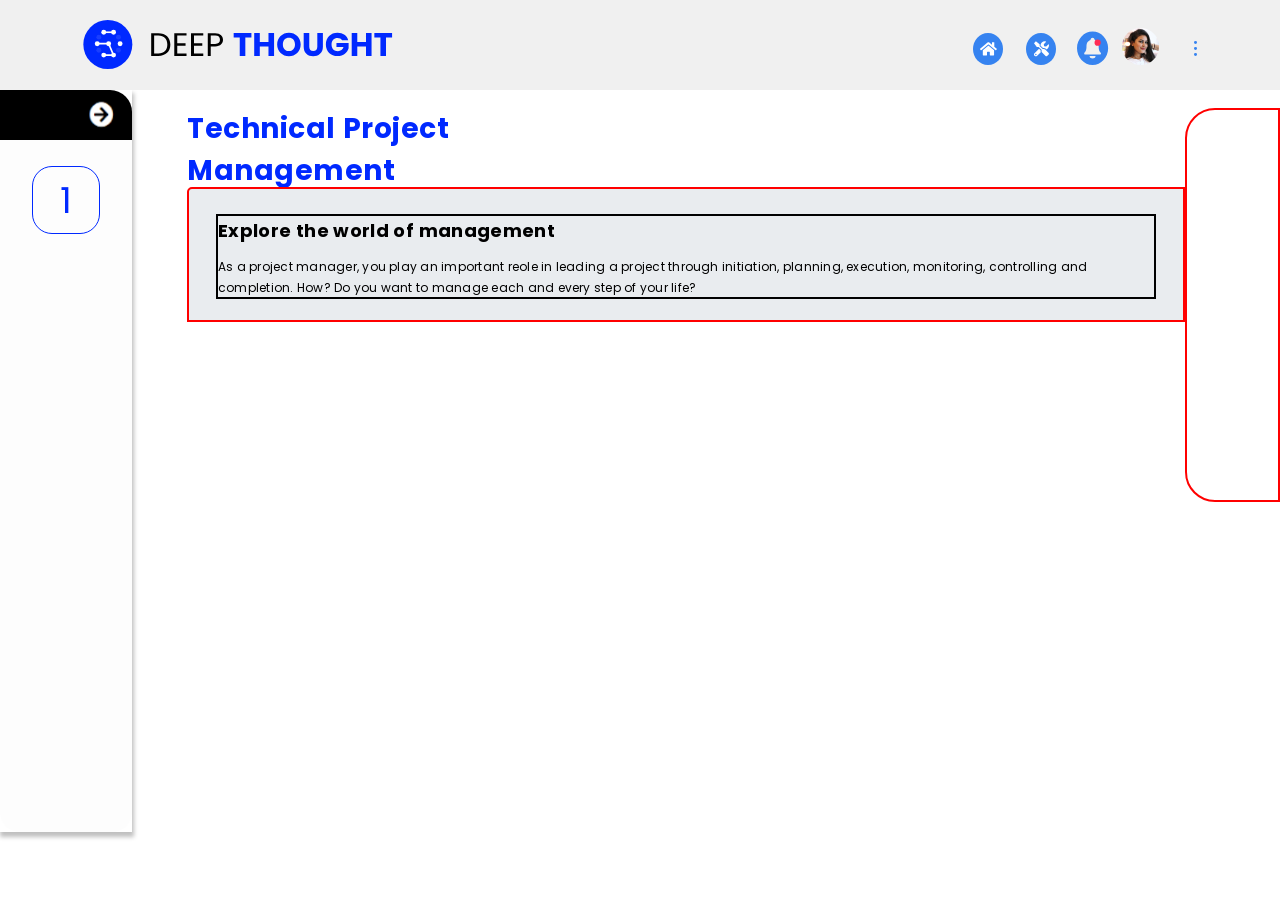
==== Project 1/index2.html @ 0f7a0369 "Project 1 All Files and Assets" ====
<!DOCTYPE html>
<html lang="en">
<head>
  <!-- Auhtor: Sagnika Goswami -->
   <!-- Date: 22 July 2024 -->
    <meta charset="UTF-8">
    <meta name="viewport" content="width=device-width, initial-scale=1.0">
    <title>DTthon</title>
    <link rel="stylesheet" href="style2.css">
    <link rel="preconnect" href="https://fonts.googleapis.com">
<link rel="preconnect" href="https://fonts.gstatic.com" crossorigin>
<link href="https://fonts.googleapis.com/css2?family=Poppins:ital,wght@0,100;0,200;0,300;0,400;0,500;0,600;0,700;0,800;0,900;1,100;1,200;1,300;1,400;1,500;1,600;1,700;1,800;1,900&display=swap" rel="stylesheet">
</head>
<body>
    <header>
        <!-- logo -->
         <div class="logo">
            <img src="assets/logo.svg" alt="logo">
         </div>

         <!-- icons -->
         <!-- home-icon -->
          <div class="icon home">
            <img src="assets/home.svg" alt="home-icon"  >
          </div>

          <!-- tools-icon -->
          <div class="icon tools">
            <img src="assets/tools.svg" alt="tools-icon" >
          </div>

          <!-- notify-icon -->
           <div class="icon notify">
            <img class="image1" src="assets/notification.svg" alt="notification-icon">
            <img class="image2" src="assets/notify-ellipse.svg" alt="notify-ellipse">
           </div>

           <!-- profile-icon -->
            <div class="profile">
              <img src="assets/profile-icon.png" alt="profile">
            </div>

            <!-- menu-dots -->
            <div class="menu-dot menu-dot1"></div>
            <div class="menu-dot menu-dot2"></div>
            <div class="menu-dot menu-dot3"></div>
    </header>


    <!-- main -->
     <main>
      <!-- left-panel -->
      <div class="left">
        <div class="box1">
          <img src="assets/left_arrow.svg" alt="arrow">
        </div>
        <div class="box2">
          <div class="sub-box2">1</div>
        </div>
      </div>

      <div class="heading">
      <h2>Technical Project Management</h2>
    </div>


    <div class="sub-heading">
      <div class="inner-box">
        <h3>Explore the world of management</h3>
        <p>As a project manager, you play an important reole in leading a project through initiation, planning, execution, monitoring, controlling and completion. How? Do you want to manage each and every step of your life?</p>
      </div>
    </div>


    <div class="right">
      
    </div>
     </main>



    <script src="script.js"></script>
</body>
</html>
---- Project 1/style2.css ----
:root {
    --icon-color: #3683F0;
    --header-color: #F0F0F0;
    --left-panel-color: #FDFDFD;
    --left-panel-one: #000000;
    --left-panel-two-sub: #0029FF;
    --sub-heading-color: #E9ECEF;

}


* {
    margin: 0;
    padding: 0;
    box-sizing: border-box;
    gap: 0px;
    opacity: 0px;
    font-family: Poppins;
}

html,
body {
    height: 100%;
    width: 100%;
    /* background-color: pink; */
}

/* header [nav-bar] */
header {
    position: relative;
    height: 90px;
    width: 100%;
    background-color: var(--header-color);
}

/* nav-logo */
header .logo {
    position: relative;
    width: 311px;
    height: 49px;
    top: 20px;
    left: 83px;
    /* border: 2px solid red; */
    object-fit: cover;
}

header .logo img {
    height: 100%;
    width: 100%;
}

/* nav-icons */
header .icon {
    position: absolute;
    top: 33px;
    background-color: var(--icon-color);
    border-radius: 50%;
    width: 30px;
    height: 32.37px;
    display: flex;
    justify-content: center;
    align-items: center;
}

/* home-icon */
header .home {
    right: 277px;
}

/* tools-icon */
header .tools {
    right: 224px;
}

/* notification-icon */
header .notify {
    width: 30.27px;
    height: 32.52px;
    top: 31.91px;
    right: 171.85px;
    background-color: transparent;
}

header .notify .imgage1 {
    position: absolute;
    height: 100%;
    width: 100%;
    top: 0;
    right: 0;
}

header .notify .image2 {
    position: absolute;
    width: 7.06px;
    height: 7.59px;
    top: 38.41px;
    right: 7px;
    top: 7px;
}


header .profile {
    position: absolute;
    width: 37px;
    height: 37px;
    top: 28px;
    /* left: 1291px; */
    right: 121px;
    /* border: 2px solid red; */
    border-radius: 50%;
}

header .profile img {
    height: 100%;
    width: 100%;
}

header .menu-dot {
    position: absolute;
    width: 3.03px;
    height: 2.99px;
    right: 82.97px;
    background-color: var(--icon-color);
    border-radius: 50%;
}

header .menu-dot1 {
    top: 41px;
}

header .menu-dot2 {
    top: 46.98px;
}

header .menu-dot3 {
    top: 52.97px;
}


/* main */

main {
    /* background-color: aqua; */
    display: flex;
    width: 100%;
    /* position: relative; */
}

main .left {
    width: 132px;
    height: 742px;
    top: 90px;
    border-radius: 20px 0px 0px 0px;
    /* border: 2px solid red; */
    box-shadow: 1px 4px 4px 1px #00000040;
    /* background-color: var(--left-panel-color); */
}

main .left .box2 {
    width: 132px;
    height: 692px;
    top: 140px;
    border-radius: 0px 0px 20px 20px;
    /* border: 2px solid red; */
    background-color: var(--left-panel-color);
}

main .left .box1 {
    width: 132px;
    height: 50px;
    top: 90px;
    border-radius: 0px 22px 0px 0px;
    /* border: 2px solid pink; */
    background-color: var(--left-panel-one);
}

main .left .box1 img {
    position: absolute;
    width: 39px;
    height: 29px;
    top: 100px;
    left: 81px;
}

main .left .box2 .sub-box2 {
    position: absolute;
    width: 68px;
    height: 68px;
    top: 166px;
    left: 32px;
    border-radius: 20px;
    border: 1px solid var(--left-panel-two-sub);
    font-size: 36px;
    display: flex;
    justify-content: center;
    align-items: center;
    color: var(--left-panel-two-sub);
}


main .heading {
    position: absolute;
    width: 466px;
    height: 42px;
    top: 108px;
    left: 187px;
    /* border: 2px solid red; */
}

main .heading h2 {
    font-family: Poppins;
    font-size: 28px;
    font-weight: 700;
    line-height: 42px;
    letter-spacing: 0.02em;
    text-align: left;
    color: var(--left-panel-two-sub);
}


main .sub-heading {
    position: absolute;
    width: calc(100% - 187px - 95px);
    height: 135px;
    top: 187px;
    left: 187px;
    border-radius: 5px 0px 0px 0px;
    background-color: var(--sub-heading-color);
    /* padding-left: 25px; */
    border: 2px solid red;
}

main .sub-heading .inner-box {
    position: absolute;
    width: calc(100% - 54px);
    height: 85px;
    top: 25px;
    left: 27px;
    gap: 0px;
    opacity: 0px;
    border: 2px solid black;
}

main .sub-heading .inner-box h3 {
    margin-bottom: 10px;
    font-family: Poppins;
    font-size: 18px;
    font-weight: 700;
    line-height: 30px;
    letter-spacing: 0.02em;
    text-align: left;
}

main .sub-heading .inner-box p {
    font-family: Poppins;
    font-size: 12px;
    font-weight: 400;
    line-height: 21px;
    letter-spacing: 0.02em;
    text-align: left;
}


main .right{
    position: absolute;
    width: 95px;
height: 394px;
top: 108px;
right: 0;
gap: 0px;
border-radius: 30px 0px 0px 30px;
opacity: 0px;
border: 2px solid red;
}
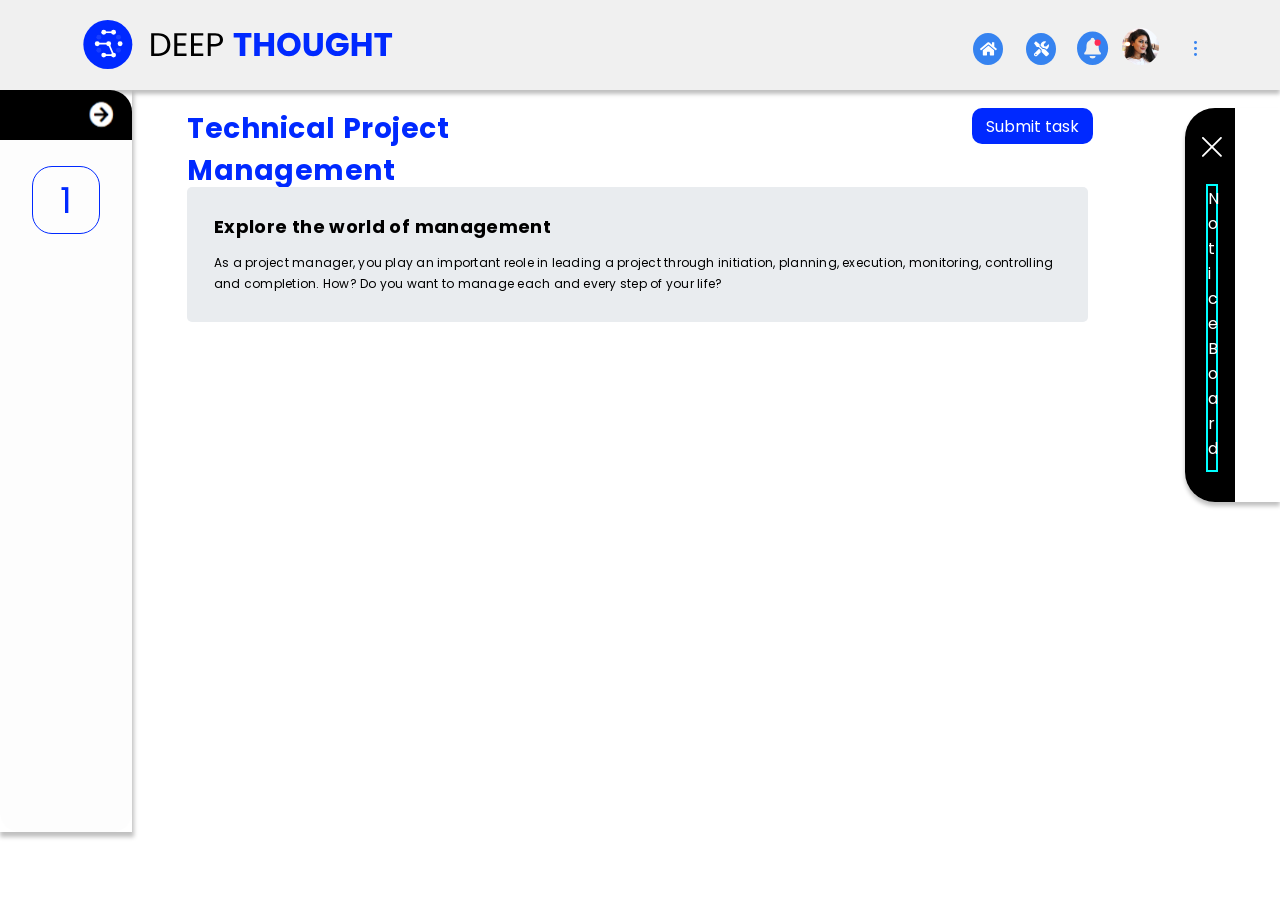
==== commit 5fd651dc: "Project 1 All Files and Assets" ====
--- a/Project 1/index2.html
+++ b/Project 1/index2.html
@@ -64,6 +64,10 @@
     </div>
 
 
+    <div class="submit-button">
+      <span>Submit task</span>
+    </div>
+
     <div class="sub-heading">
       <div class="inner-box">
         <h3>Explore the world of management</h3>
@@ -73,9 +77,42 @@
 
 
     <div class="right">
-      
+      <div class="box1">
+          <div class="first-icon">
+            <img src="assets/first-icon.svg" alt="X">
+          </div>
+
+          <div class="notice-board">
+            <span>
+              N
+              o
+              t
+              i
+              c
+              e
+              
+              B
+              o
+              a
+              r
+              d
+            </span>
+          </div>
+      </div>
     </div>
+
+
+
+
+
+
+
+
+    
      </main>
+
+
+
 
 
 
--- a/Project 1/style2.css
+++ b/Project 1/style2.css
@@ -2,9 +2,10 @@
     --icon-color: #3683F0;
     --header-color: #F0F0F0;
     --left-panel-color: #FDFDFD;
-    --left-panel-one: #000000;
+    --black-color: #000000;
     --left-panel-two-sub: #0029FF;
     --sub-heading-color: #E9ECEF;
+    --white-color: #FFFFFF;
 
 }
 
@@ -31,6 +32,7 @@
     height: 90px;
     width: 100%;
     background-color: var(--header-color);
+    box-shadow: 0px 4px 4px 0px #00000040;
 }
 
 /* nav-logo */
@@ -171,7 +173,7 @@
     top: 90px;
     border-radius: 0px 22px 0px 0px;
     /* border: 2px solid pink; */
-    background-color: var(--left-panel-one);
+    background-color: var(--black-color);
 }
 
 main .left .box1 img {
@@ -220,14 +222,15 @@
 
 main .sub-heading {
     position: absolute;
-    width: calc(100% - 187px - 95px);
+    width: calc(100% - 379px);
     height: 135px;
     top: 187px;
     left: 187px;
-    border-radius: 5px 0px 0px 0px;
+    /* right: 92px; */
+    border-radius: 5px;
     background-color: var(--sub-heading-color);
     /* padding-left: 25px; */
-    border: 2px solid red;
+    /* border: 2px solid red; */
 }
 
 main .sub-heading .inner-box {
@@ -238,7 +241,7 @@
     left: 27px;
     gap: 0px;
     opacity: 0px;
-    border: 2px solid black;
+    /* border: 2px solid black; */
 }
 
 main .sub-heading .inner-box h3 {
@@ -261,14 +264,103 @@
 }
 
 
-main .right{
+main .submit-button {
+    position: absolute;
+    width: 121px;
+    height: 36px;
+    top: 108px;
+    /* left: 1132px; */
+    right: 187px;
+    gap: 0px;
+    opacity: 0px;
+    /* border: 2px solid red; */
+    color: var(--white-color);
+    border-radius: 10px;
+    background-color: var(--left-panel-two-sub);
+    display: flex;
+    justify-content: center;
+    align-items: center;
+}
+
+main .submit-button .span {
+    font-size: 12px;
+    font-weight: 500;
+}
+
+main .right {
     position: absolute;
     width: 95px;
-height: 394px;
-top: 108px;
-right: 0;
-gap: 0px;
-border-radius: 30px 0px 0px 30px;
-opacity: 0px;
-border: 2px solid red;
+    height: 394px;
+    top: 108px;
+    right: 0;
+    gap: 0px;
+    border-radius: 30px 0px 0px 30px;
+    opacity: 0px;
+    /* border: 2px solid red; */
+    box-shadow: 0px -4px 4px 0px #00000040;
+    box-shadow: 0px 4px 4px 0px #00000040;
+}
+
+
+main .right .box1 {
+    width: 50px;
+    height: 394px;
+    top: 502px;
+    left: 1345px;
+    border-radius: 30px 0px 0px 30px;
+    /* border: 2px solid red; */
+    background-color: var(--black-color);
+}
+
+
+main .right .box1 .first-icon {
+    position: absolute;
+    width: 34px;
+    height: 34px;
+    /* top: 120px; */
+    /* left: 1355px; */
+    bottom: 348px;
+    right: 51px;
+    padding: 17px 7.17px 0px 7px;
+    gap: 24px;
+    opacity: 0px;
+    /* border: 2px solid red; */
+}
+
+main .right .box1 img {
+    position: absolute;
+    width: 19.83px;
+    height: 19.83px;
+    top: 17px;
+    left: 7px;
+    /* left: 17px; */
+    gap: 0px;
+    border: 2px 0px 0px 0px;
+    opacity: 0px;
+    /* border: 2px solid burlywood; */
+}
+
+main .right .box1 .notice-board {
+    position: absolute;
+    width: 12px;
+    height: 288px;
+    /* top: 184px;
+left: 1366px; */
+    /* right: 17px; */
+    left: 21px;
+    bottom: 30px;
+    gap: 0px;
+    opacity: 0px;
+    border: 2px solid aqua;
+    color: var(--white-color);
+}
+
+
+main .right .ox1 .notice-board span {
+    font-family: Poppins;
+    font-size: 16px;
+    font-weight: 400;
+    line-height: 24px;
+    letter-spacing: 0.02em;
+    text-align: left;
 }
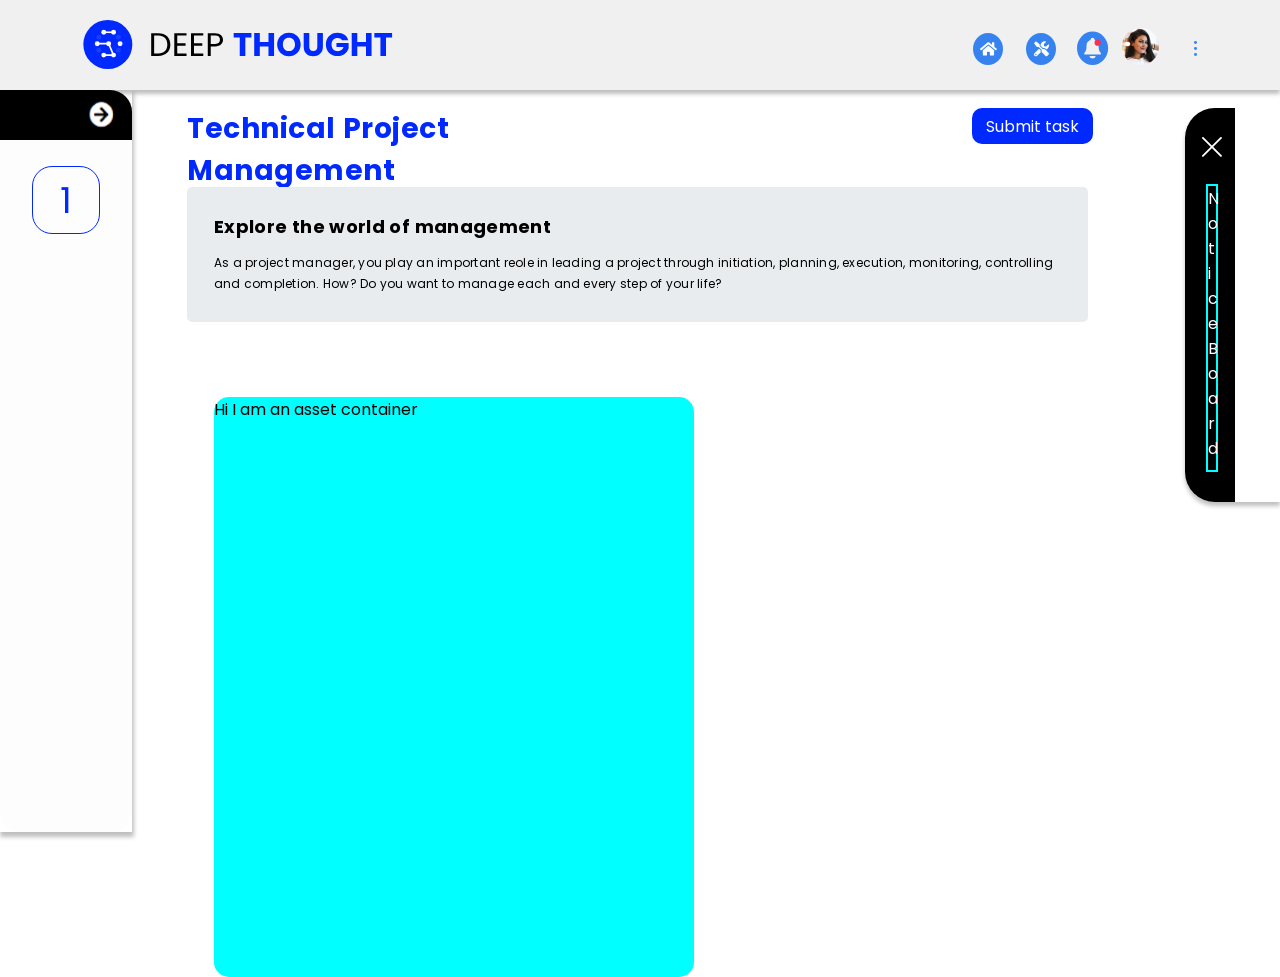
==== commit 79bbfea0: "Project 1 All Files and Assets" ====
--- a/Project 1/index2.html
+++ b/Project 1/index2.html
@@ -116,6 +116,7 @@
 
 
 
-    <script src="script.js"></script>
+    
 </body>
+<script src="script.js"></script>
 </html>
--- a/Project 1/style2.css
+++ b/Project 1/style2.css
@@ -363,4 +363,8 @@
     line-height: 24px;
     letter-spacing: 0.02em;
     text-align: left;
-}+}
+
+main .asset-containers{
+    background-color: pink;
+}
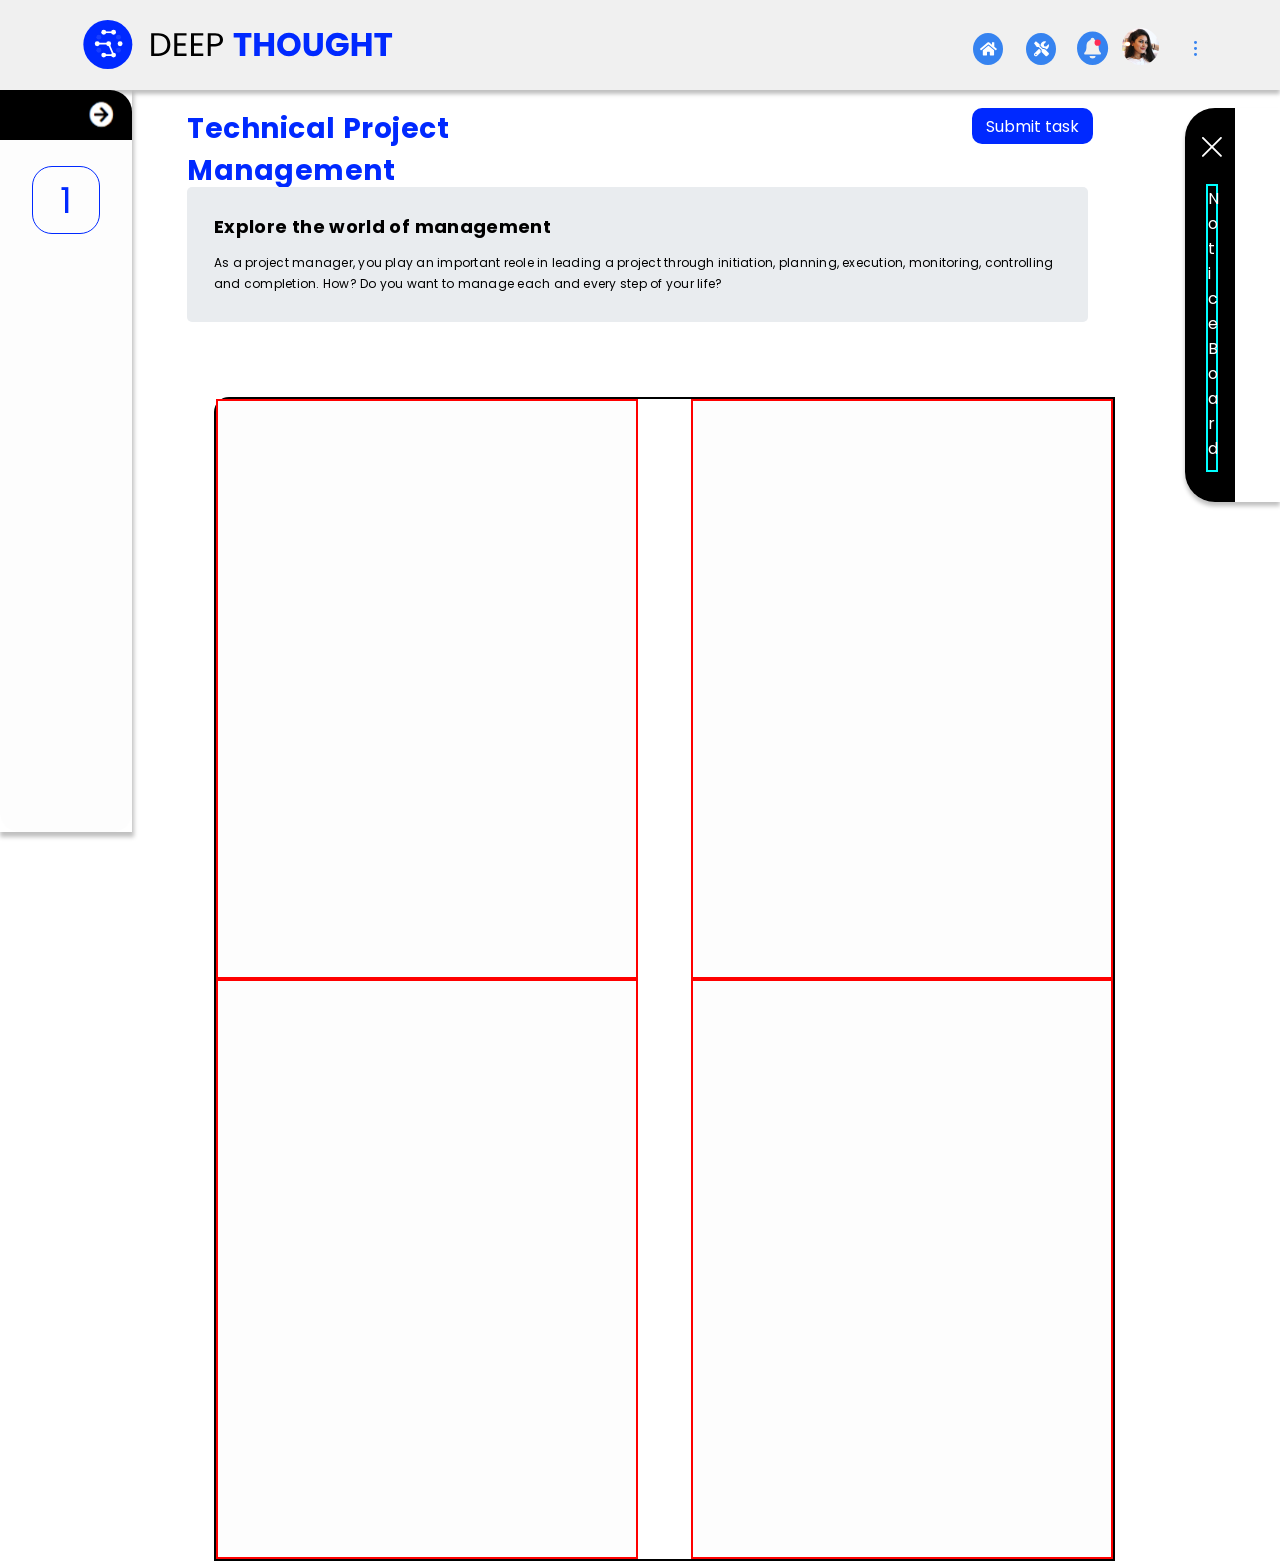
==== commit cb2b99b8: "Project 1 All Files and Assets" ====
--- a/Project 1/index2.html
+++ b/Project 1/index2.html
@@ -48,7 +48,7 @@
 
 
     <!-- main -->
-     <main>
+     <!-- <main> -->
       <!-- left-panel -->
       <div class="left">
         <div class="box1">
@@ -102,18 +102,20 @@
     </div>
 
 
-
+    <main>
+      
+    </main>
 
 
 
 
 
     
-     </main>
+     <!-- </main> -->
 
 
 
-
+     
 
 
     
--- a/Project 1/style2.css
+++ b/Project 1/style2.css
@@ -141,14 +141,12 @@
 
 /* main */
 
-main {
-    /* background-color: aqua; */
-    display: flex;
-    width: 100%;
-    /* position: relative; */
-}
-
-main .left {
+/* main {
+    display: flex;
+    width: 100%;
+} */
+
+.left {
     width: 132px;
     height: 742px;
     top: 90px;
@@ -158,7 +156,7 @@
     /* background-color: var(--left-panel-color); */
 }
 
-main .left .box2 {
+.left .box2 {
     width: 132px;
     height: 692px;
     top: 140px;
@@ -167,7 +165,7 @@
     background-color: var(--left-panel-color);
 }
 
-main .left .box1 {
+.left .box1 {
     width: 132px;
     height: 50px;
     top: 90px;
@@ -176,7 +174,7 @@
     background-color: var(--black-color);
 }
 
-main .left .box1 img {
+.left .box1 img {
     position: absolute;
     width: 39px;
     height: 29px;
@@ -184,7 +182,7 @@
     left: 81px;
 }
 
-main .left .box2 .sub-box2 {
+.left .box2 .sub-box2 {
     position: absolute;
     width: 68px;
     height: 68px;
@@ -200,7 +198,7 @@
 }
 
 
-main .heading {
+.heading {
     position: absolute;
     width: 466px;
     height: 42px;
@@ -209,7 +207,7 @@
     /* border: 2px solid red; */
 }
 
-main .heading h2 {
+.heading h2 {
     font-family: Poppins;
     font-size: 28px;
     font-weight: 700;
@@ -220,7 +218,7 @@
 }
 
 
-main .sub-heading {
+.sub-heading {
     position: absolute;
     width: calc(100% - 379px);
     height: 135px;
@@ -233,7 +231,7 @@
     /* border: 2px solid red; */
 }
 
-main .sub-heading .inner-box {
+.sub-heading .inner-box {
     position: absolute;
     width: calc(100% - 54px);
     height: 85px;
@@ -244,7 +242,7 @@
     /* border: 2px solid black; */
 }
 
-main .sub-heading .inner-box h3 {
+.sub-heading .inner-box h3 {
     margin-bottom: 10px;
     font-family: Poppins;
     font-size: 18px;
@@ -254,7 +252,7 @@
     text-align: left;
 }
 
-main .sub-heading .inner-box p {
+.sub-heading .inner-box p {
     font-family: Poppins;
     font-size: 12px;
     font-weight: 400;
@@ -264,7 +262,7 @@
 }
 
 
-main .submit-button {
+.submit-button {
     position: absolute;
     width: 121px;
     height: 36px;
@@ -282,12 +280,12 @@
     align-items: center;
 }
 
-main .submit-button .span {
+.submit-button .span {
     font-size: 12px;
     font-weight: 500;
 }
 
-main .right {
+.right {
     position: absolute;
     width: 95px;
     height: 394px;
@@ -302,7 +300,7 @@
 }
 
 
-main .right .box1 {
+.right .box1 {
     width: 50px;
     height: 394px;
     top: 502px;
@@ -313,7 +311,7 @@
 }
 
 
-main .right .box1 .first-icon {
+.right .box1 .first-icon {
     position: absolute;
     width: 34px;
     height: 34px;
@@ -327,7 +325,7 @@
     /* border: 2px solid red; */
 }
 
-main .right .box1 img {
+.right .box1 img {
     position: absolute;
     width: 19.83px;
     height: 19.83px;
@@ -340,7 +338,7 @@
     /* border: 2px solid burlywood; */
 }
 
-main .right .box1 .notice-board {
+.right .box1 .notice-board {
     position: absolute;
     width: 12px;
     height: 288px;
@@ -356,7 +354,7 @@
 }
 
 
-main .right .ox1 .notice-board span {
+.right .ox1 .notice-board span {
     font-family: Poppins;
     font-size: 16px;
     font-weight: 400;
@@ -365,6 +363,18 @@
     text-align: left;
 }
 
-main .asset-containers{
-    background-color: pink;
-}
+
+
+/* main */
+main {
+    position: absolute;
+    border: 2px solid black;
+    width: calc(100% - 379px);
+    margin: auto;
+    top: 397px;
+    left: 214px;
+    border-radius: 15px 0px 0px 0px;
+    display: flex;
+    flex-wrap: wrap;
+    justify-content: space-between;
+}
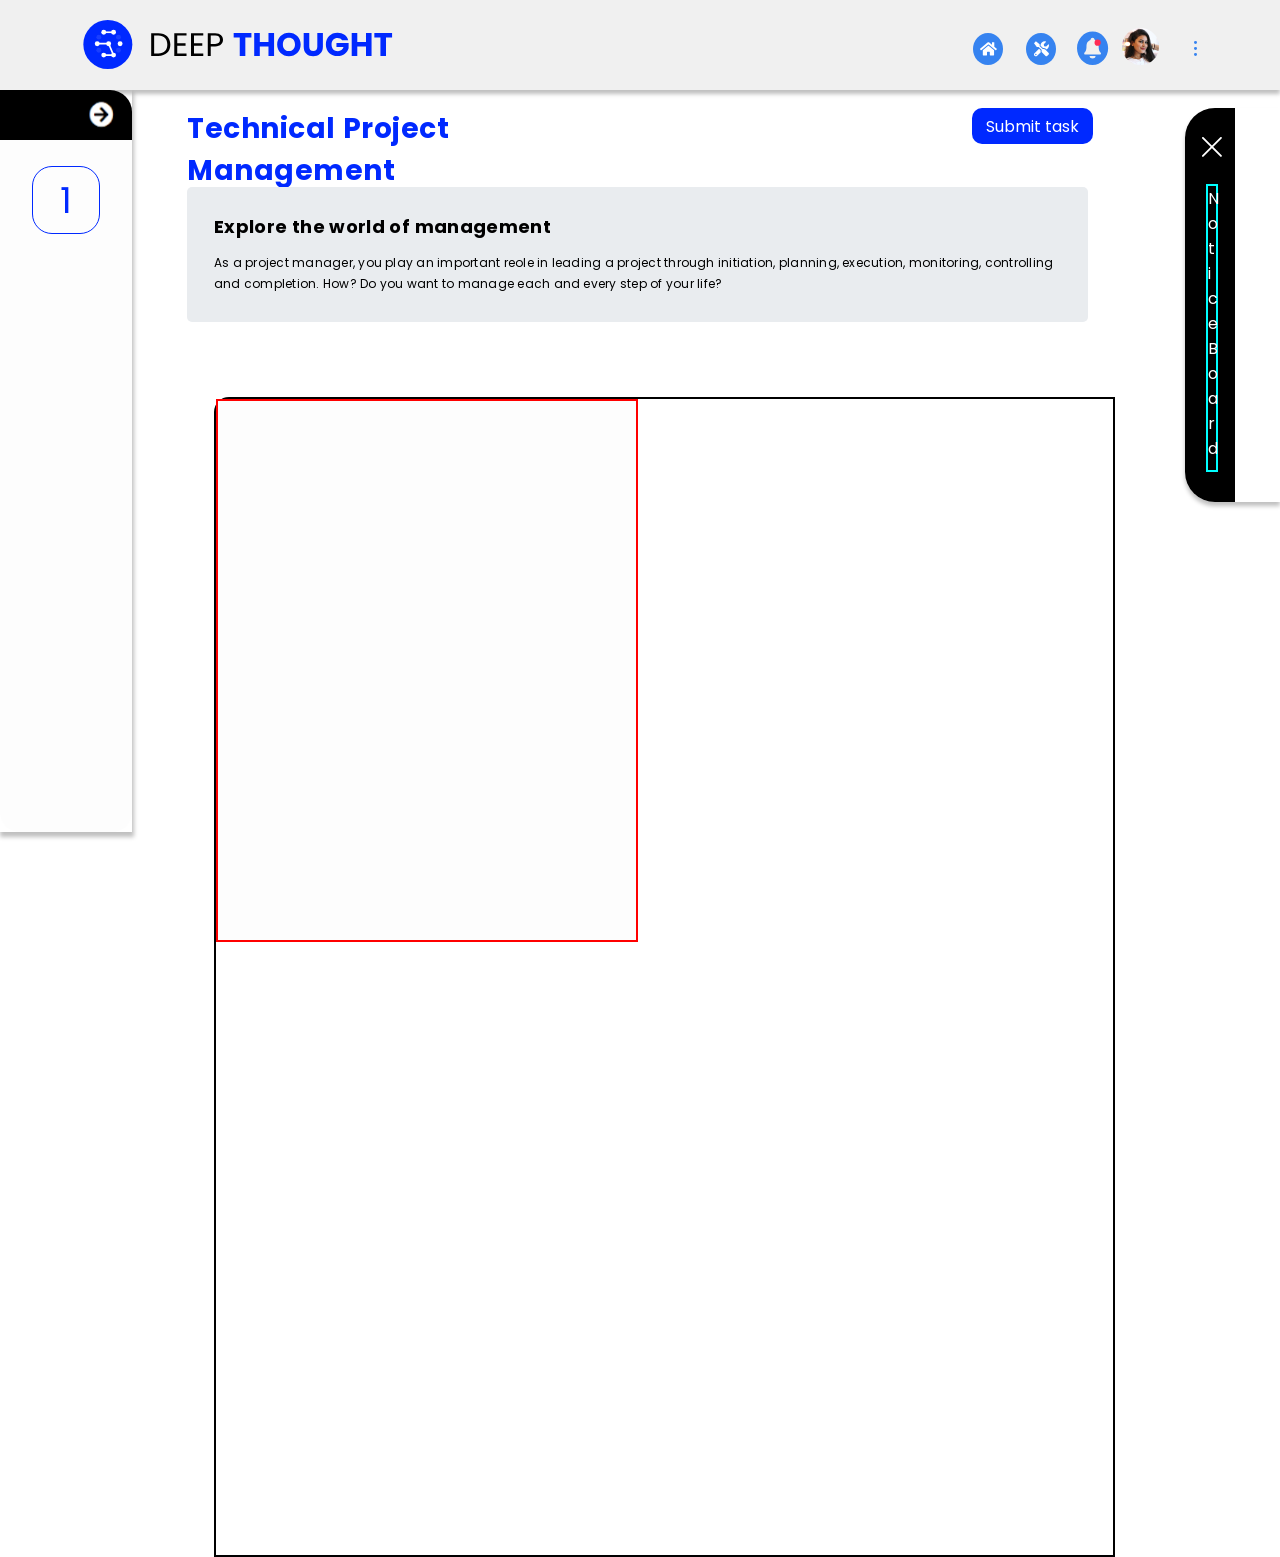
==== commit ea50328e: "Project 1 All Files and Assets" ====
--- a/Project 1/index2.html
+++ b/Project 1/index2.html
@@ -103,7 +103,7 @@
 
 
     <main>
-      
+      <div class="title">Technical Project Management</div>
     </main>
 
 
--- a/Project 1/style2.css
+++ b/Project 1/style2.css
@@ -369,6 +369,7 @@
 main {
     position: absolute;
     border: 2px solid black;
+    height: 1160px;
     width: calc(100% - 379px);
     margin: auto;
     top: 397px;
@@ -378,3 +379,9 @@
     flex-wrap: wrap;
     justify-content: space-between;
 }
+
+main .title{
+    background-color: aqua;
+    height: 100px;
+    width: 100px;
+}
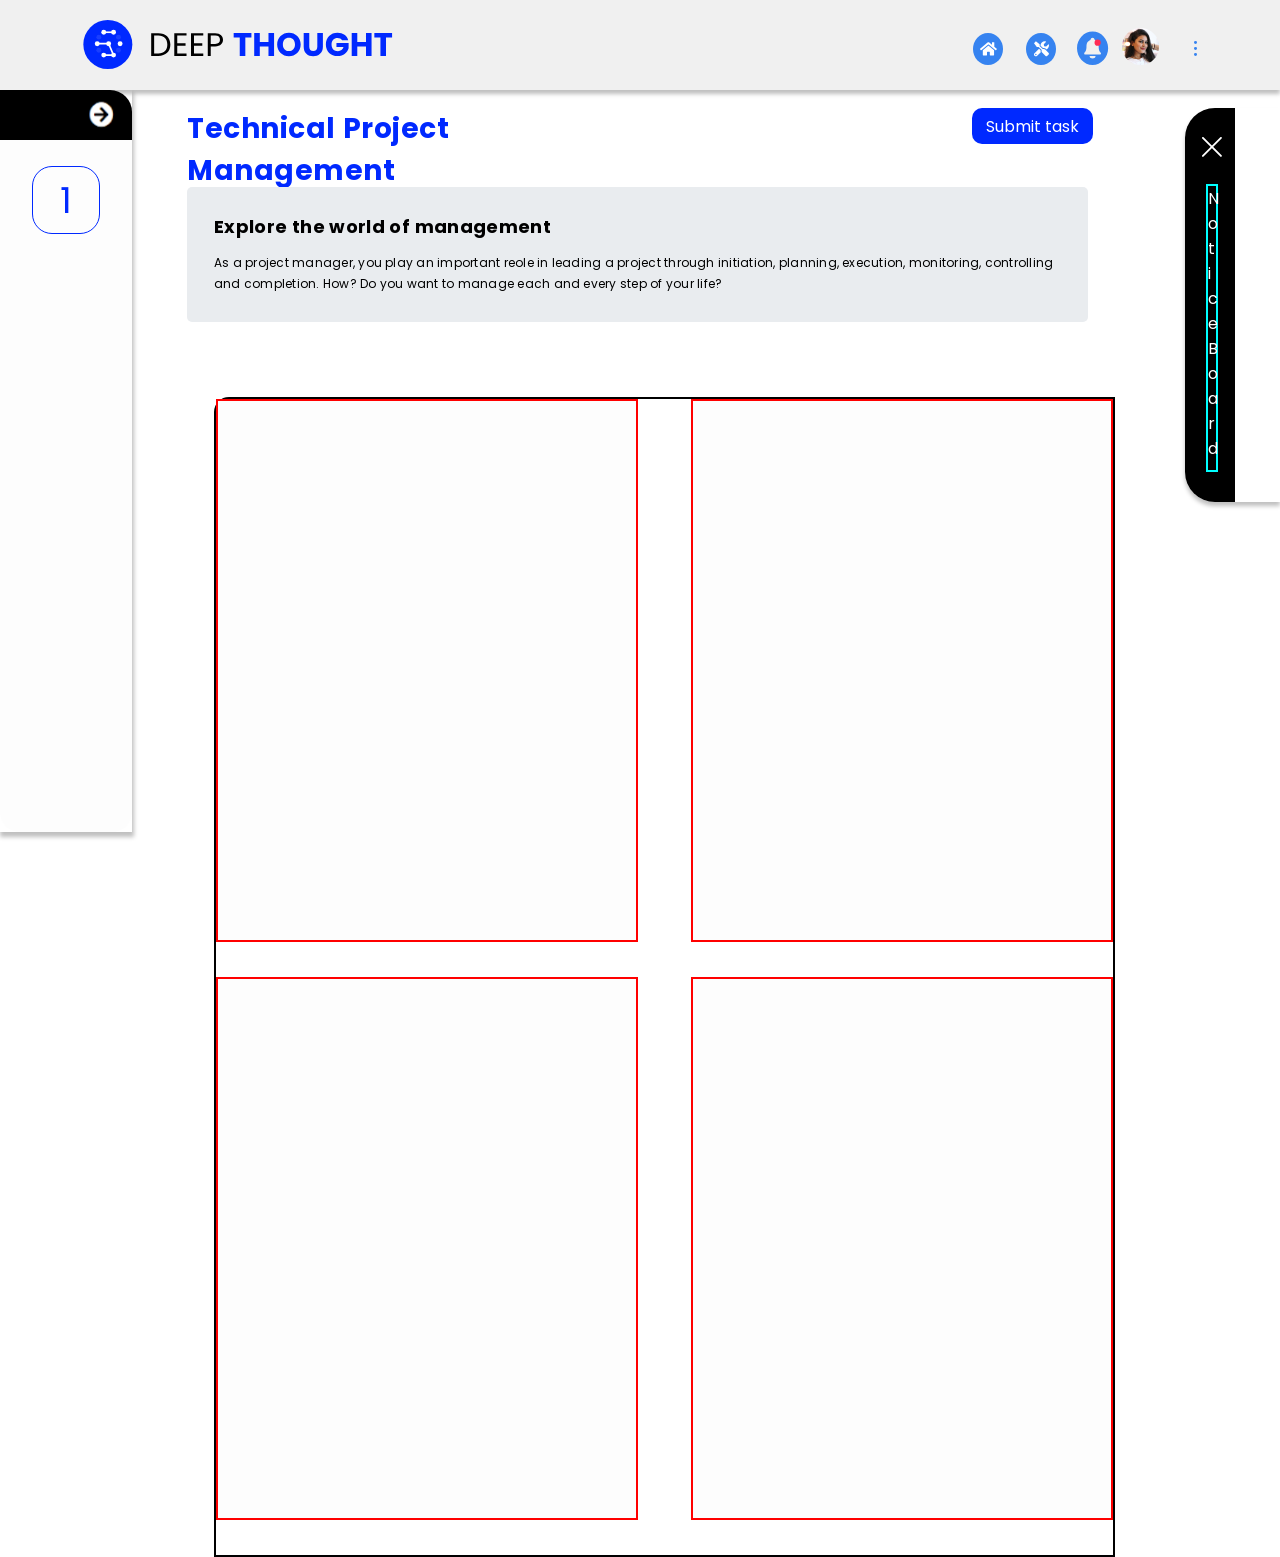
==== commit b973a003: "Project 1 All Files and Assets" ====
--- a/Project 1/index2.html
+++ b/Project 1/index2.html
@@ -121,4 +121,6 @@
     
 </body>
 <script src="script.js"></script>
-</html>+</html>
+
+<!-- Project 1 All Files and Assets -->
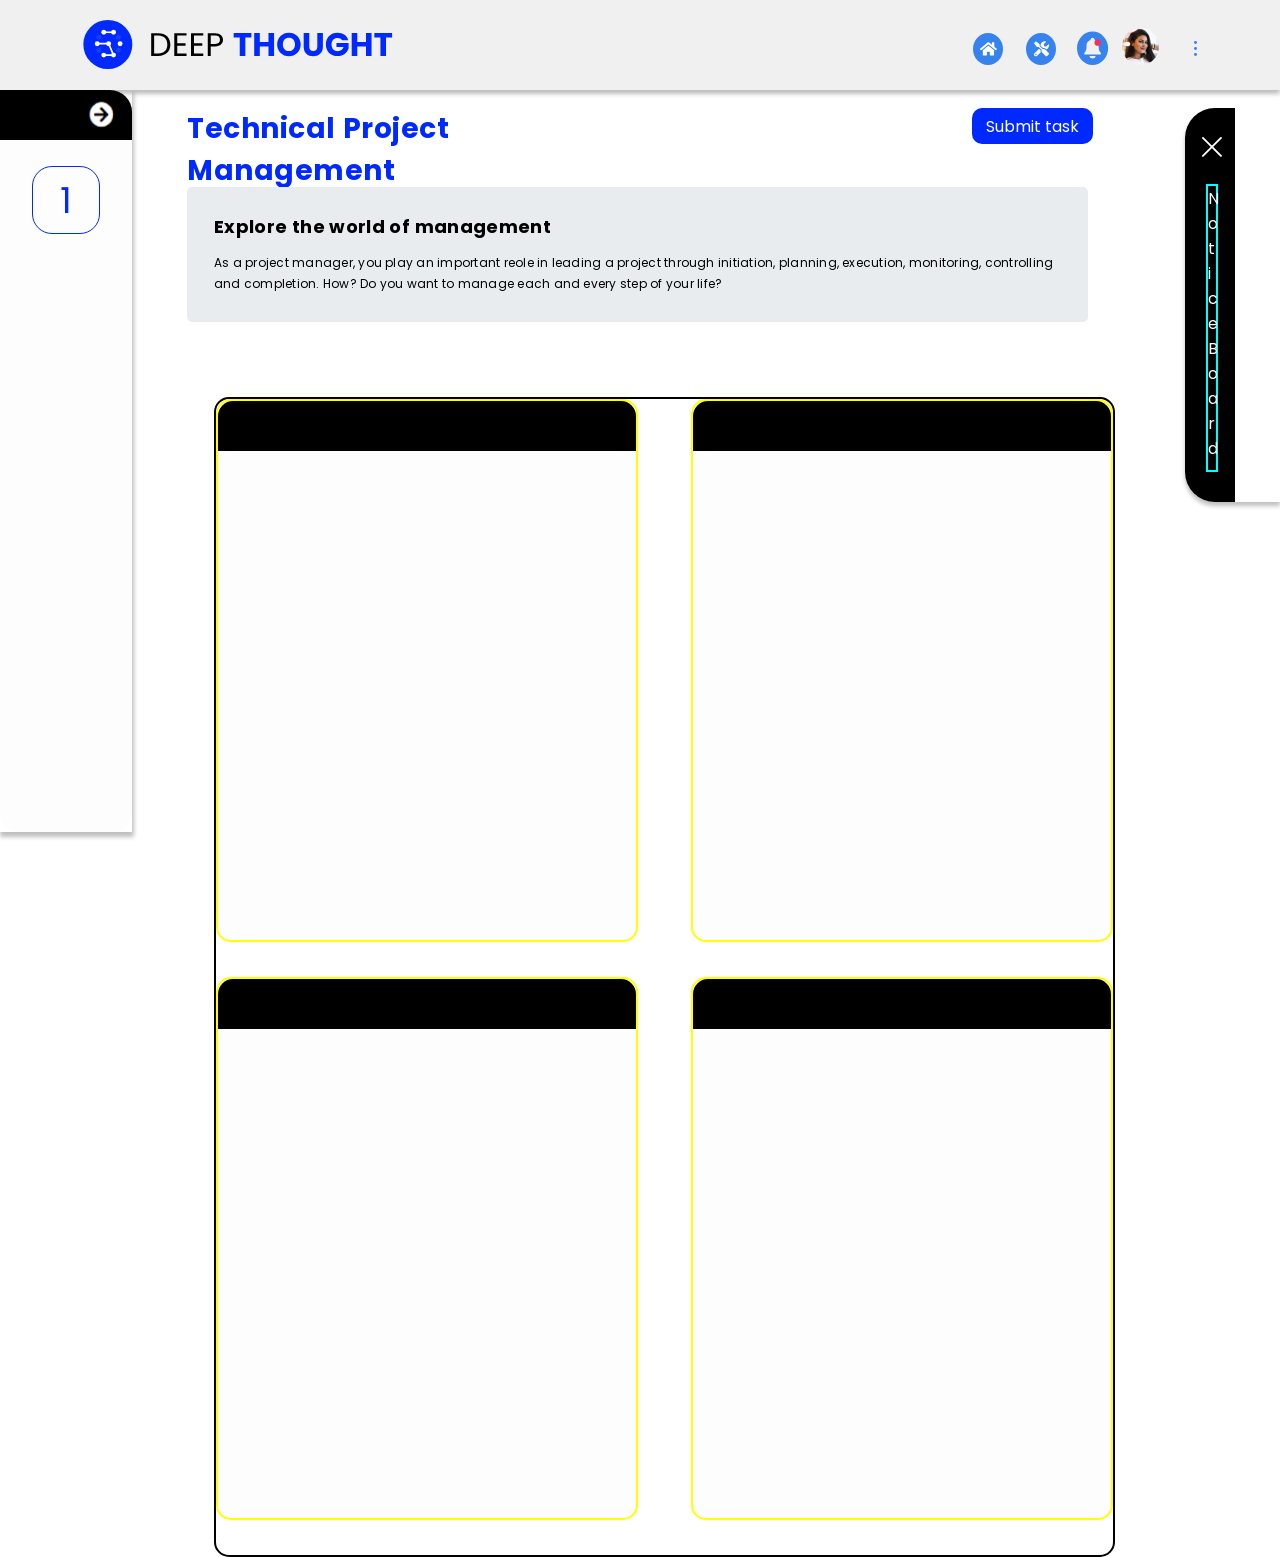
==== commit 4a8fc0d1: "Project 1 All Files and Assets" ====
--- a/Project 1/index2.html
+++ b/Project 1/index2.html
@@ -103,7 +103,6 @@
 
 
     <main>
-      <div class="title">Technical Project Management</div>
     </main>
 
 
--- a/Project 1/style2.css
+++ b/Project 1/style2.css
@@ -374,14 +374,38 @@
     margin: auto;
     top: 397px;
     left: 214px;
-    border-radius: 15px 0px 0px 0px;
+    border-radius: 15px;
     display: flex;
     flex-wrap: wrap;
     justify-content: space-between;
 }
 
-main .title{
+/* main .title{
     background-color: aqua;
     height: 100px;
     width: 100px;
-}+} */
+
+
+
+.asset{
+    height: 47%;
+    width: 47%;
+    border: 2px solid yellow;
+    background-color: var(--left-panel-color);
+    border-radius: 15px;
+}
+
+
+main .title{
+    height: 50px;
+    width: 100%;
+    background-color: black;
+    border-radius: 15px 15px 0px 0px;
+}
+
+
+/* main.children[i].style.height = "47%"
+    main.children[i].style.width = "47%"
+    main.children[i].style.backgroundColor = "#FDFDFD"
+    main.children[i].style.border = "2px solid red" */
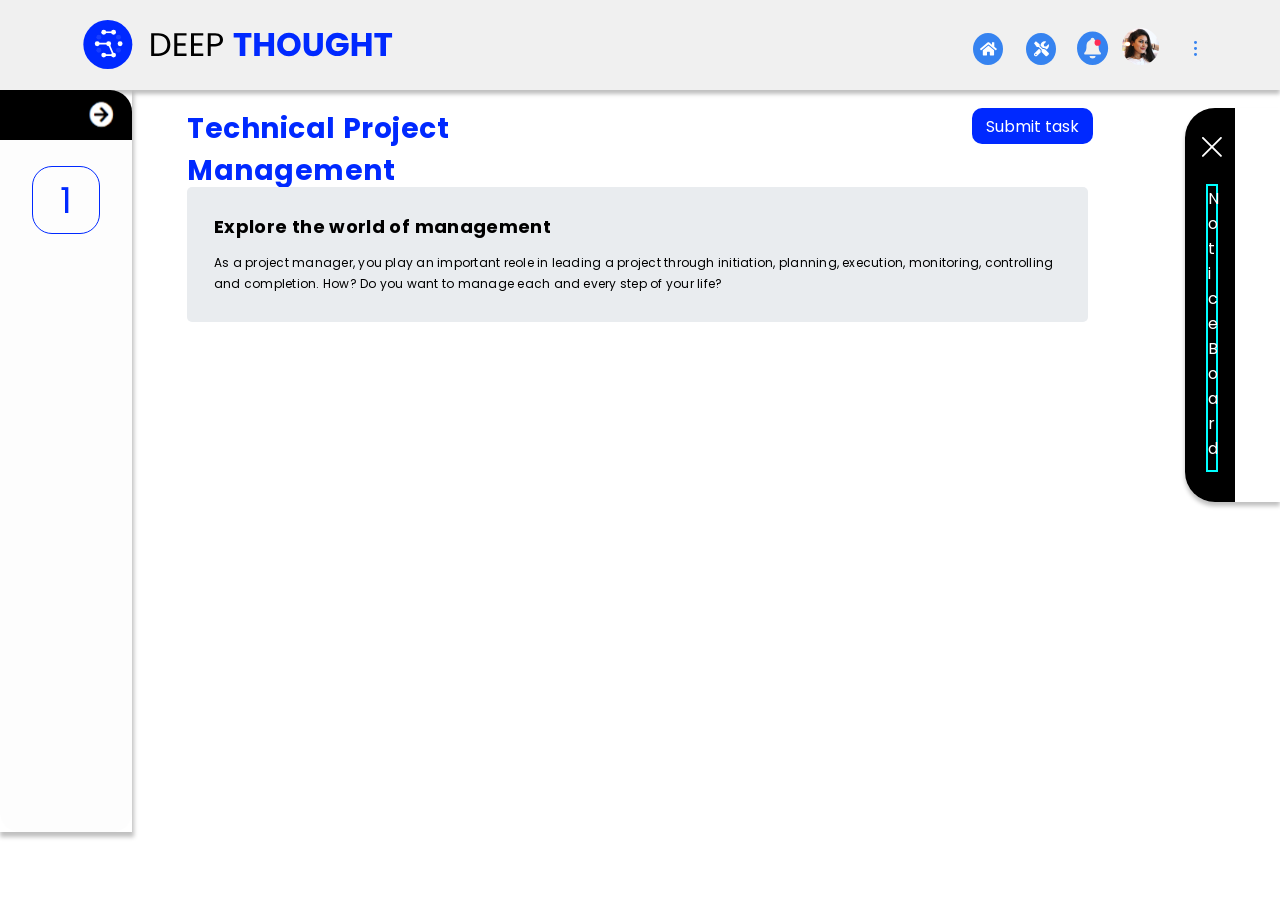
==== commit b372b847: "Project 1 All Files and Assets" ====
--- a/Project 1/index2.html
+++ b/Project 1/index2.html
@@ -102,8 +102,8 @@
     </div>
 
 
-    <main>
-    </main>
+    <!-- <main>
+    </main> -->
 
 
 
@@ -113,7 +113,9 @@
      <!-- </main> -->
 
 
-
+     <div class="products">
+      <!-- Hi -->
+     </div>
      
 
 
--- a/Project 1/style2.css
+++ b/Project 1/style2.css
@@ -387,6 +387,7 @@
 } */
 
 
+/* Main Page Starts here */
 
 .asset{
     height: 47%;
@@ -402,8 +403,20 @@
     width: 100%;
     background-color: black;
     border-radius: 15px 15px 0px 0px;
-}
-
+    display: flex;
+    justify-content: flex-end;
+    align-items: center;
+}
+
+main .title .iButton{
+    position: absolute;
+    height: 100%;
+    width: 20%;
+    /* border: 2px solid green; */
+    width: 22px;
+height: 22px;
+margin-right: 14px;
+}
 
 /* main.children[i].style.height = "47%"
     main.children[i].style.width = "47%"
